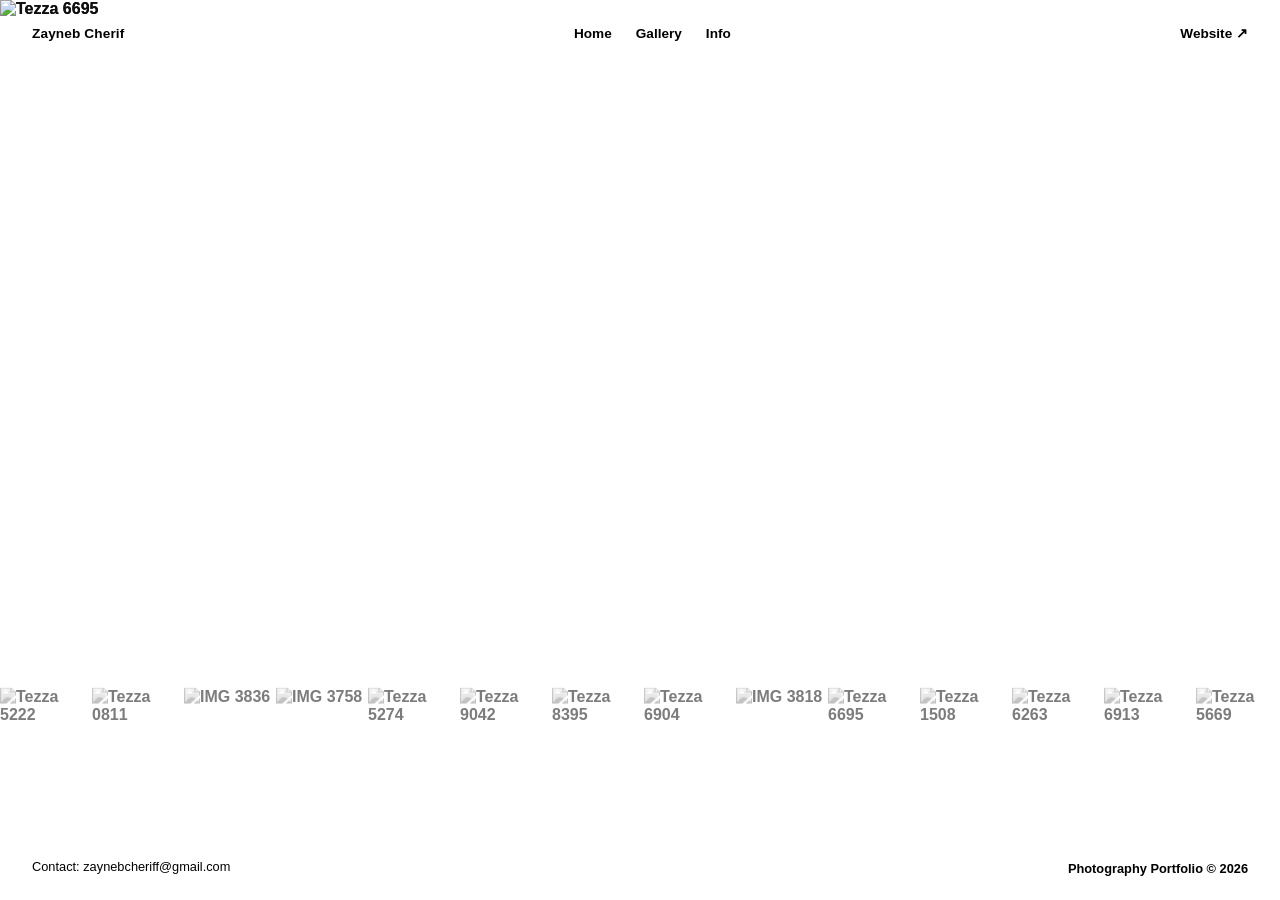
==== index.html @ b6cc8060 "Rebuild as photography portfolio — HTML, CSS, remove old Margiela assets Co-Authored-By: Claude Sonn" ====
<!DOCTYPE html>
<html lang="en">
<head>
  <meta charset="UTF-8">
  <meta name="viewport" content="width=device-width, initial-scale=1.0">
  <title>Photography Portfolio</title>
  <link rel="icon" type="image/png" href="favicon.png">
  <link rel="preload" as="image" href="images/london/Tezza-6695.JPG">
  <link rel="stylesheet" href="style.css">
  <link rel="preconnect" href="https://fonts.googleapis.com">
  <link rel="preconnect" href="https://fonts.gstatic.com" crossorigin>
  <link href="https://fonts.googleapis.com/css2?family=EB+Garamond:ital,wght@0,400;0,500;1,400;1,500&display=swap" rel="stylesheet">
</head>
<body class="loading">
  <style>
    body.loading main,
    body.loading footer { opacity: 0; }
    body:not(.loading) main,
    body:not(.loading) footer { transition: opacity 0.6s ease; }
  </style>
  <header>
    <div class="header-left">
      <h1>Zayneb Cherif</h1>
    </div>
    <nav class="header-center">
      <a href="index.html" class="active">Home</a>
      <a href="gallery.html">Gallery</a>
      <a href="info.html">Info</a>
    </nav>
    <div class="header-right">
      <a href="https://zaynebcherif.vercel.app" target="_blank" class="contact-link">Website &#8599;</a>
    </div>
  </header>

  <main>
    <div class="hero">
      <div class="hero-image">
        <img src="images/london/Tezza-6695.JPG" alt="Tezza 6695" id="hero-img-back" class="hero-back" fetchpriority="high">
        <img src="images/london/Tezza-6695.JPG" alt="Tezza 6695" id="hero-img" class="hero-front">
      </div>
    </div>
  </main>

  <div class="thumbnail-strip">
    <div class="thumbnail" data-src="images/london/Tezza-5222.JPG"><img src="images/london/Tezza-5222.JPG" alt="Tezza 5222" loading="lazy"></div>
    <div class="thumbnail" data-src="images/nyc/Tezza-0811.JPG"><img src="images/nyc/Tezza-0811.JPG" alt="Tezza 0811" loading="lazy"></div>
    <div class="thumbnail" data-src="images/people/IMG_3836.JPG"><img src="images/people/IMG_3836.JPG" alt="IMG 3836" loading="lazy"></div>
    <div class="thumbnail" data-src="images/people/IMG_3758.JPG"><img src="images/people/IMG_3758.JPG" alt="IMG 3758" loading="lazy"></div>
    <div class="thumbnail" data-src="images/london/Tezza-5274.JPG"><img src="images/london/Tezza-5274.JPG" alt="Tezza 5274" loading="lazy"></div>
    <div class="thumbnail" data-src="images/switzerland/Tezza-9042.JPG"><img src="images/switzerland/Tezza-9042.JPG" alt="Tezza 9042" loading="lazy"></div>
    <div class="thumbnail" data-src="images/london/Tezza-8395.JPG"><img src="images/london/Tezza-8395.JPG" alt="Tezza 8395" loading="lazy"></div>
    <div class="thumbnail" data-src="images/nyc/Tezza-6904.jpg"><img src="images/nyc/Tezza-6904.jpg" alt="Tezza 6904" loading="lazy"></div>
    <div class="thumbnail" data-src="images/people/IMG_3818.JPG"><img src="images/people/IMG_3818.JPG" alt="IMG 3818" loading="lazy"></div>
    <div class="thumbnail" data-src="images/london/Tezza-6695.JPG"><img src="images/london/Tezza-6695.JPG" alt="Tezza 6695" loading="lazy"></div>
    <div class="thumbnail" data-src="images/london/Tezza-1508.JPG"><img src="images/london/Tezza-1508.JPG" alt="Tezza 1508" loading="lazy"></div>
    <div class="thumbnail" data-src="images/london/Tezza-6263.JPG"><img src="images/london/Tezza-6263.JPG" alt="Tezza 6263" loading="lazy"></div>
    <div class="thumbnail" data-src="images/london/Tezza-6913.JPG"><img src="images/london/Tezza-6913.JPG" alt="Tezza 6913" loading="lazy"></div>
    <div class="thumbnail" data-src="images/london/Tezza-5669.JPG"><img src="images/london/Tezza-5669.JPG" alt="Tezza 5669" loading="lazy"></div>
    <div class="thumbnail" data-src="images/nyc/Tezza-3698.JPG"><img src="images/nyc/Tezza-3698.JPG" alt="Tezza 3698" loading="lazy"></div>
    <div class="thumbnail" data-src="images/nyc/Tezza-8716.jpg"><img src="images/nyc/Tezza-8716.jpg" alt="Tezza 8716" loading="lazy"></div>
    <div class="thumbnail" data-src="images/switzerland/Tezza-8874.JPG"><img src="images/switzerland/Tezza-8874.JPG" alt="Tezza 8874" loading="lazy"></div>
    <div class="thumbnail" data-src="images/travel/Tezza-6265.JPG"><img src="images/travel/Tezza-6265.JPG" alt="Tezza 6265" loading="lazy"></div>
    <div class="thumbnail" data-src="images/nyc/Tezza-7375.JPG"><img src="images/nyc/Tezza-7375.JPG" alt="Tezza 7375" loading="lazy"></div>
    <div class="thumbnail" data-src="images/people/IMG_3763.JPG"><img src="images/people/IMG_3763.JPG" alt="IMG 3763" loading="lazy"></div>
  </div>

  <footer>
    <div class="footer-left">
      <p>Contact: zaynebcheriff@gmail.com</p>
    </div>
    <div class="footer-right">
      <p>Photography Portfolio &copy; 2026</p>
    </div>
  </footer>

  <div class="lightbox" id="lightbox">
    <img class="lightbox-img" id="lightbox-img" src="" alt="">
  </div>
  <div class="lightbox-cursor" id="lightbox-cursor"></div>

  <script src="https://cdnjs.cloudflare.com/ajax/libs/gsap/3.12.5/gsap.min.js"></script>
  <script>
    const heroFront = document.getElementById('hero-img');
    const heroBack = document.getElementById('hero-img-back');
    const hero = heroFront;
    const strip = document.querySelector('.thumbnail-strip');
const thumbs = document.querySelectorAll('.thumbnail');
    const defaultSrc = heroFront.src;
    const defaultAlt = heroFront.alt;
    const canvas = document.createElement('canvas');
    const ctx = canvas.getContext('2d');

    function sampleBrightness(img) {
      try {
        canvas.width = 64;
        canvas.height = 64;
        ctx.drawImage(img, 0, 0, 64, 64);
        const data = ctx.getImageData(0, 0, 64, 16).data;
        let total = 0;
        for (let i = 0; i < data.length; i += 4) {
          total += data[i] * 0.299 + data[i+1] * 0.587 + data[i+2] * 0.114;
        }
        return total / (data.length / 4);
      } catch (e) {
        return 180;
      }
    }

    function updateUI() {
      const brightness = sampleBrightness(hero);
      document.body.classList.toggle('light-ui', brightness < 140);
    }

    function reveal() {
      document.body.classList.remove('loading');
    }

    hero.addEventListener('load', () => { updateUI(); reveal(); });
    if (hero.complete) { updateUI(); reveal(); }

    let swapTimeout = null;
    function swapHero(src, alt) {
      clearTimeout(swapTimeout);
      swapTimeout = setTimeout(() => {
        const img = new Image();
        img.src = src;
        img.onload = () => {
          heroBack.src = src;
          gsap.killTweensOf(heroFront);
          gsap.to(heroFront, { opacity: 0, duration: 0.25, ease: 'power2.inOut', onComplete: () => {
            heroFront.src = src;
            heroFront.alt = alt;
            gsap.to(heroFront, { opacity: 1, duration: 0.25, ease: 'power2.inOut' });
            updateUI();
          }});
        };
      }, 20);
    }

    strip.addEventListener('mouseleave', () => {});

    thumbs.forEach(thumb => {
      thumb.addEventListener('mouseenter', () => {
        swapHero(thumb.dataset.src, thumb.querySelector('img').alt);
      });
    });

    // Lightbox
    const lightbox = document.getElementById('lightbox');
    const lightboxImg = document.getElementById('lightbox-img');
    const cursorLabel = document.getElementById('lightbox-cursor');
    const sources = Array.from(thumbs).map(t => t.dataset.src);
    let lightboxIndex = 0;
    let onImage = false;

    thumbs.forEach((thumb, i) => {
      thumb.addEventListener('click', () => {
        lightboxIndex = i;
        openLightbox(sources[lightboxIndex]);
      });
    });

    function openLightbox(src) {
      lightboxImg.style.opacity = 1;
      lightboxImg.src = src;
      lightbox.classList.add('open');
    }

    function closeLightbox() {
      lightbox.classList.remove('open');
      cursorLabel.style.opacity = '0';
    }

    function nextImage() {
      lightboxIndex = (lightboxIndex + 1) % sources.length;
      gsap.to(lightboxImg, { opacity: 0, duration: 0.2, ease: 'power2.inOut', onComplete: () => {
        const next = new Image();
        next.src = sources[lightboxIndex];
        next.onload = () => {
          lightboxImg.src = next.src;
          gsap.to(lightboxImg, { opacity: 1, duration: 0.2, ease: 'power2.inOut' });
        };
      }});
    }

    lightboxImg.addEventListener('mouseenter', () => { onImage = true; });
    lightboxImg.addEventListener('mouseleave', () => { onImage = false; });

    lightboxImg.addEventListener('click', (e) => {
      e.stopPropagation();
      nextImage();
    });

    lightbox.addEventListener('click', () => {
      closeLightbox();
    });

    document.addEventListener('keydown', (e) => {
      if (e.key === 'Escape' && lightbox.classList.contains('open')) {
        closeLightbox();
      }
    });

    document.addEventListener('mousemove', (e) => {
      if (!lightbox.classList.contains('open')) return;
      cursorLabel.style.left = e.clientX + 12 + 'px';
      cursorLabel.style.top = e.clientY + 12 + 'px';
      const isNext = onImage;
      cursorLabel.textContent = isNext ? '[NEXT]' : '[ESC]';
      cursorLabel.style.background = isNext ? '#111' : '#fff';
      cursorLabel.style.color = isNext ? '#f0f0f0' : '#111';
      cursorLabel.style.opacity = '1';
    });
  </script>
</body>
</html>
---- style.css ----
*,
*::before,
*::after {
  margin: 0;
  padding: 0;
  box-sizing: border-box;
}

:root {
  --bg: #ffffff;
  --text: #111;
  --font: 'Helvetica Neue', Helvetica, Arial, sans-serif;
}

html {
  font-size: 16px;
}

body {
  font-family: var(--font);
  font-weight: bold;
  background-color: var(--bg);
  color: var(--text);
  min-height: 100vh;
  display: flex;
  flex-direction: column;
  overflow-x: hidden;
}

a {
  color: var(--text);
  text-decoration: none;
}

/* ── Header ── */

header {
  display: flex;
  align-items: baseline;
  justify-content: space-between;
  padding: 1.5rem 2rem 1rem;
  position: fixed;
  top: 0;
  left: 0;
  right: 0;
  z-index: 100;
  background: transparent;
  transition: color 0.4s ease;
}

.header-left h1 {
  font-size: 0.85rem;
  font-weight: bold;
  letter-spacing: 0.01em;
  transition: color 0.6s ease;
}

.header-left h1 em {
  font-style: italic;
}

.header-center {
  display: flex;
  gap: 1.5rem;
}

.header-center a {
  font-size: 0.85rem;
  font-weight: bold;
  transition: opacity 0.2s, color 0.6s ease;
}

.header-center a:hover {
  opacity: 0.5;
}

.header-right .contact-link {
  font-size: 0.85rem;
  font-weight: bold;
  transition: opacity 0.2s, color 0.6s ease;
}

.header-right .contact-link:hover {
  opacity: 0.5;
}

/* ── Main ── */

main {
  flex: 1;
  display: flex;
  align-items: center;
  justify-content: center;
  position: relative;
}

.hero {
  position: fixed;
  inset: 0;
  z-index: 0;
}

.hero-image {
  width: 100%;
  height: 100%;
}

.hero-image img {
  width: 100%;
  height: 100%;
  display: block;
  object-fit: cover;
}

.hero-front,
.hero-back {
  position: absolute;
  inset: 0;
  width: 100%;
  height: 100%;
  object-fit: cover;
}

.hero-front {
  z-index: 2;
}

.hero-back {
  z-index: 1;
}

/* ── Thumbnail strip ── */

.thumbnail-strip {
  position: fixed;
  left: 0;
  right: 0;
  top: 80%;
  transform: translateY(-50%);
  display: flex;
  gap: 2px;
  padding: 0;
  overflow-x: auto;
  scrollbar-width: none;
  z-index: 10;
}

.thumbnail-strip::-webkit-scrollbar {
  display: none;
}

.thumbnail {
  flex-shrink: 0;
  width: 90px;
  height: 65px;
  overflow: hidden;
  cursor: pointer;
  opacity: 0.55;
  filter: grayscale(1);
  transition: opacity 0.3s, filter 0.3s;
}

.thumbnail:hover {
  opacity: 1;
  filter: grayscale(0);
}

.thumbnail img {
  width: 100%;
  height: 100%;
  object-fit: cover;
  display: block;
}

/* ── Footer ── */

footer {
  display: flex;
  justify-content: space-between;
  align-items: flex-end;
  padding: 1rem 2rem 1.5rem;
  position: fixed;
  bottom: 0;
  left: 0;
  right: 0;
  z-index: 100;
}

.footer-left p {
  font-size: 0.8rem;
  font-weight: 500;
  line-height: 1.4;
}

.footer-left p em {
  font-style: italic;
}

.footer-left p,
.footer-right p {
  transition: color 0.6s ease;
}

.footer-right p {
  font-size: 0.8rem;
}

header, footer {
  mix-blend-mode: difference;
  color: #ffffff;
}

header a, footer p,
.header-left h1,
.header-center a,
.header-right .contact-link {
  color: #ffffff;
}

/* ── Lightbox ── */

.lightbox {
  position: fixed;
  inset: 0;
  z-index: 200;
  background: #ffffff;
  display: flex;
  align-items: center;
  justify-content: center;
  opacity: 0;
  pointer-events: none;
  transition: opacity 0.4s ease;
  cursor: none;
}

.lightbox.open {
  opacity: 1;
  pointer-events: auto;
}

.lightbox-img {
  max-width: 90vw;
  max-height: 90vh;
  object-fit: contain;
}

.lightbox-cursor {
  position: fixed;
  pointer-events: none;
  z-index: 300;
  font-family: var(--font);
  font-size: 0.65rem;
  letter-spacing: 0.03em;
  background: #111;
  color: #f0f0f0;
  padding: 0.15rem 0.35rem;
  opacity: 0;
  transition: opacity 0.2s ease;
}

.lightbox.open ~ .lightbox-cursor {
  opacity: 1;
}

/* ── Responsive ── */

@media (max-width: 768px) {
  header {
    padding: 1rem 1.25rem 0.75rem;
  }

  .header-left h1 {
    font-size: 0.9rem;
  }

  .header-center {
    gap: 1rem;
  }

  .header-center a,
  .header-right .contact-link {
    font-size: 0.9rem;
  }

  .hero {
    padding: 1rem 1.25rem;
  }

  .hero-image {
    max-width: 100%;
  }

  .thumbnail-strip {
    padding: 0 1.25rem;
  }

  .thumbnail {
    width: 70px;
    height: 70px;
  }

  footer {
    padding: 0.75rem 1.25rem 1.25rem;
  }
}

@media (max-width: 480px) {
  .header-center {
    display: none;
  }

  .thumbnail {
    width: 60px;
    height: 60px;
  }
}
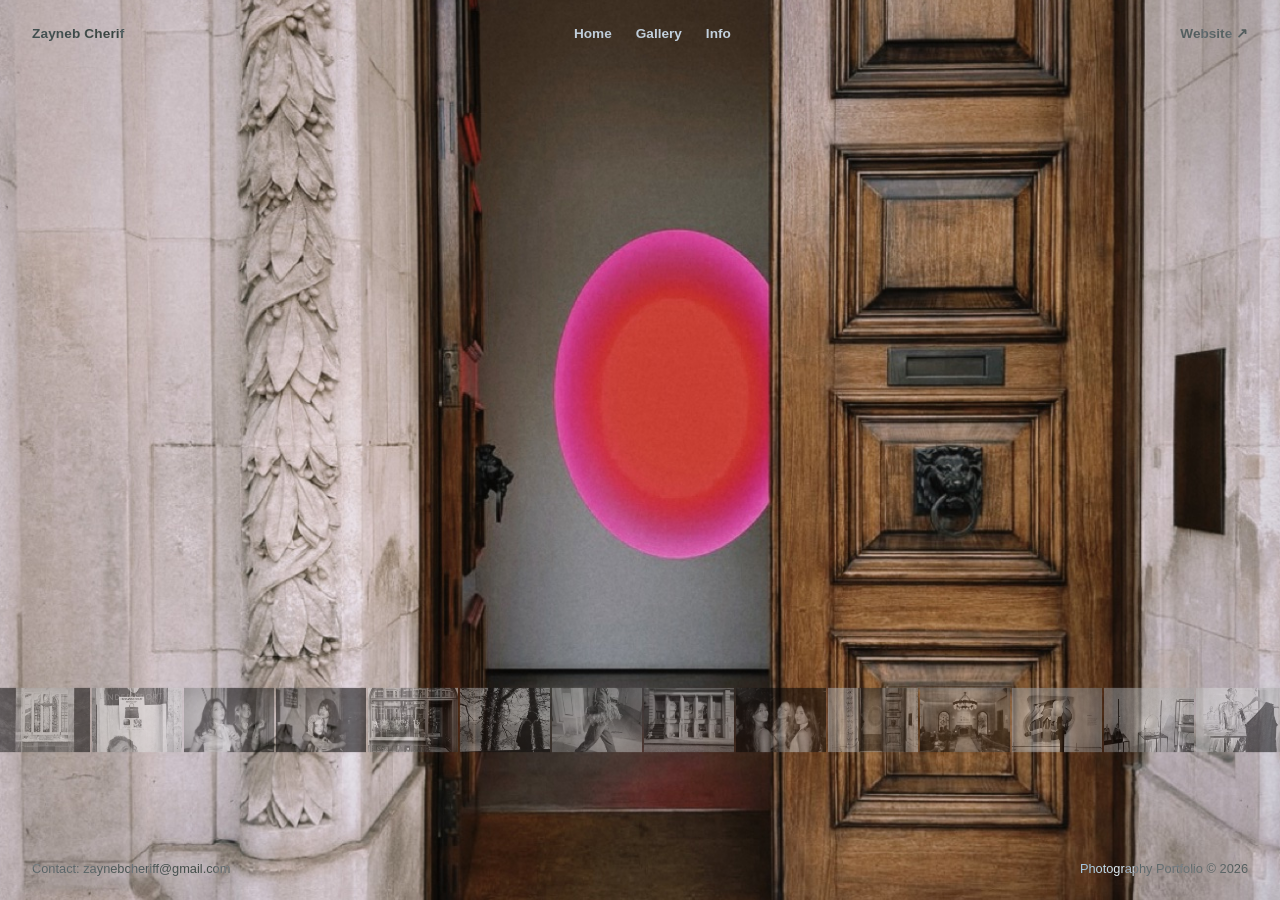
==== commit 577554ad: "Separate series into individual pages, optimize images for web - Split each series out of gallery.ht" ====
--- a/index.html
+++ b/index.html
@@ -5,13 +5,13 @@
   <meta name="viewport" content="width=device-width, initial-scale=1.0">
   <title>Photography Portfolio</title>
   <link rel="icon" type="image/png" href="favicon.png">
-  <link rel="preload" as="image" href="images/london/Tezza-6695.JPG">
+  <link rel="preload" as="image" href="images-web/london/Tezza-6695.JPG">
   <link rel="stylesheet" href="style.css">
   <link rel="preconnect" href="https://fonts.googleapis.com">
   <link rel="preconnect" href="https://fonts.gstatic.com" crossorigin>
   <link href="https://fonts.googleapis.com/css2?family=EB+Garamond:ital,wght@0,400;0,500;1,400;1,500&display=swap" rel="stylesheet">
 </head>
-<body class="loading">
+<body class="loading page-home">
   <style>
     body.loading main,
     body.loading footer { opacity: 0; }
@@ -35,33 +35,33 @@
   <main>
     <div class="hero">
       <div class="hero-image">
-        <img src="images/london/Tezza-6695.JPG" alt="Tezza 6695" id="hero-img-back" class="hero-back" fetchpriority="high">
-        <img src="images/london/Tezza-6695.JPG" alt="Tezza 6695" id="hero-img" class="hero-front">
+        <img src="images-web/london/Tezza-6695.JPG" alt="Tezza 6695" id="hero-img-back" class="hero-back" fetchpriority="high">
+        <img src="images-web/london/Tezza-6695.JPG" alt="Tezza 6695" id="hero-img" class="hero-front">
       </div>
     </div>
   </main>
 
   <div class="thumbnail-strip">
-    <div class="thumbnail" data-src="images/london/Tezza-5222.JPG"><img src="images/london/Tezza-5222.JPG" alt="Tezza 5222" loading="lazy"></div>
-    <div class="thumbnail" data-src="images/nyc/Tezza-0811.JPG"><img src="images/nyc/Tezza-0811.JPG" alt="Tezza 0811" loading="lazy"></div>
-    <div class="thumbnail" data-src="images/people/IMG_3836.JPG"><img src="images/people/IMG_3836.JPG" alt="IMG 3836" loading="lazy"></div>
-    <div class="thumbnail" data-src="images/people/IMG_3758.JPG"><img src="images/people/IMG_3758.JPG" alt="IMG 3758" loading="lazy"></div>
-    <div class="thumbnail" data-src="images/london/Tezza-5274.JPG"><img src="images/london/Tezza-5274.JPG" alt="Tezza 5274" loading="lazy"></div>
-    <div class="thumbnail" data-src="images/switzerland/Tezza-9042.JPG"><img src="images/switzerland/Tezza-9042.JPG" alt="Tezza 9042" loading="lazy"></div>
-    <div class="thumbnail" data-src="images/london/Tezza-8395.JPG"><img src="images/london/Tezza-8395.JPG" alt="Tezza 8395" loading="lazy"></div>
-    <div class="thumbnail" data-src="images/nyc/Tezza-6904.jpg"><img src="images/nyc/Tezza-6904.jpg" alt="Tezza 6904" loading="lazy"></div>
-    <div class="thumbnail" data-src="images/people/IMG_3818.JPG"><img src="images/people/IMG_3818.JPG" alt="IMG 3818" loading="lazy"></div>
-    <div class="thumbnail" data-src="images/london/Tezza-6695.JPG"><img src="images/london/Tezza-6695.JPG" alt="Tezza 6695" loading="lazy"></div>
-    <div class="thumbnail" data-src="images/london/Tezza-1508.JPG"><img src="images/london/Tezza-1508.JPG" alt="Tezza 1508" loading="lazy"></div>
-    <div class="thumbnail" data-src="images/london/Tezza-6263.JPG"><img src="images/london/Tezza-6263.JPG" alt="Tezza 6263" loading="lazy"></div>
-    <div class="thumbnail" data-src="images/london/Tezza-6913.JPG"><img src="images/london/Tezza-6913.JPG" alt="Tezza 6913" loading="lazy"></div>
-    <div class="thumbnail" data-src="images/london/Tezza-5669.JPG"><img src="images/london/Tezza-5669.JPG" alt="Tezza 5669" loading="lazy"></div>
-    <div class="thumbnail" data-src="images/nyc/Tezza-3698.JPG"><img src="images/nyc/Tezza-3698.JPG" alt="Tezza 3698" loading="lazy"></div>
-    <div class="thumbnail" data-src="images/nyc/Tezza-8716.jpg"><img src="images/nyc/Tezza-8716.jpg" alt="Tezza 8716" loading="lazy"></div>
-    <div class="thumbnail" data-src="images/switzerland/Tezza-8874.JPG"><img src="images/switzerland/Tezza-8874.JPG" alt="Tezza 8874" loading="lazy"></div>
-    <div class="thumbnail" data-src="images/travel/Tezza-6265.JPG"><img src="images/travel/Tezza-6265.JPG" alt="Tezza 6265" loading="lazy"></div>
-    <div class="thumbnail" data-src="images/nyc/Tezza-7375.JPG"><img src="images/nyc/Tezza-7375.JPG" alt="Tezza 7375" loading="lazy"></div>
-    <div class="thumbnail" data-src="images/people/IMG_3763.JPG"><img src="images/people/IMG_3763.JPG" alt="IMG 3763" loading="lazy"></div>
+    <div class="thumbnail" data-src="images-web/london/Tezza-5222.JPG"><img src="images-web/london/Tezza-5222.JPG" alt="Tezza 5222" loading="lazy"></div>
+    <div class="thumbnail" data-src="images-web/nyc/Tezza-0811.JPG"><img src="images-web/nyc/Tezza-0811.JPG" alt="Tezza 0811" loading="lazy"></div>
+    <div class="thumbnail" data-src="images-web/people/IMG_3836.JPG"><img src="images-web/people/IMG_3836.JPG" alt="IMG 3836" loading="lazy"></div>
+    <div class="thumbnail" data-src="images-web/people/IMG_3758.JPG"><img src="images-web/people/IMG_3758.JPG" alt="IMG 3758" loading="lazy"></div>
+    <div class="thumbnail" data-src="images-web/london/Tezza-5274.JPG"><img src="images-web/london/Tezza-5274.JPG" alt="Tezza 5274" loading="lazy"></div>
+    <div class="thumbnail" data-src="images-web/switzerland/Tezza-9042.JPG"><img src="images-web/switzerland/Tezza-9042.JPG" alt="Tezza 9042" loading="lazy"></div>
+    <div class="thumbnail" data-src="images-web/london/Tezza-8395.JPG"><img src="images-web/london/Tezza-8395.JPG" alt="Tezza 8395" loading="lazy"></div>
+    <div class="thumbnail" data-src="images-web/nyc/Tezza-6904.jpg"><img src="images-web/nyc/Tezza-6904.jpg" alt="Tezza 6904" loading="lazy"></div>
+    <div class="thumbnail" data-src="images-web/people/IMG_3818.JPG"><img src="images-web/people/IMG_3818.JPG" alt="IMG 3818" loading="lazy"></div>
+    <div class="thumbnail" data-src="images-web/london/Tezza-6695.JPG"><img src="images-web/london/Tezza-6695.JPG" alt="Tezza 6695" loading="lazy"></div>
+    <div class="thumbnail" data-src="images-web/london/Tezza-1508.JPG"><img src="images-web/london/Tezza-1508.JPG" alt="Tezza 1508" loading="lazy"></div>
+    <div class="thumbnail" data-src="images-web/london/Tezza-6263.JPG"><img src="images-web/london/Tezza-6263.JPG" alt="Tezza 6263" loading="lazy"></div>
+    <div class="thumbnail" data-src="images-web/london/Tezza-6913.JPG"><img src="images-web/london/Tezza-6913.JPG" alt="Tezza 6913" loading="lazy"></div>
+    <div class="thumbnail" data-src="images-web/london/Tezza-5669.JPG"><img src="images-web/london/Tezza-5669.JPG" alt="Tezza 5669" loading="lazy"></div>
+    <div class="thumbnail" data-src="images-web/nyc/Tezza-3698.JPG"><img src="images-web/nyc/Tezza-3698.JPG" alt="Tezza 3698" loading="lazy"></div>
+    <div class="thumbnail" data-src="images-web/nyc/Tezza-8716.jpg"><img src="images-web/nyc/Tezza-8716.jpg" alt="Tezza 8716" loading="lazy"></div>
+    <div class="thumbnail" data-src="images-web/switzerland/Tezza-8874.JPG"><img src="images-web/switzerland/Tezza-8874.JPG" alt="Tezza 8874" loading="lazy"></div>
+    <div class="thumbnail" data-src="images-web/travel/Tezza-6265.JPG"><img src="images-web/travel/Tezza-6265.JPG" alt="Tezza 6265" loading="lazy"></div>
+    <div class="thumbnail" data-src="images-web/nyc/Tezza-7375.JPG"><img src="images-web/nyc/Tezza-7375.JPG" alt="Tezza 7375" loading="lazy"></div>
+    <div class="thumbnail" data-src="images-web/people/IMG_3763.JPG"><img src="images-web/people/IMG_3763.JPG" alt="IMG 3763" loading="lazy"></div>
   </div>
 
   <footer>
@@ -117,6 +117,14 @@
 
     hero.addEventListener('load', () => { updateUI(); reveal(); });
     if (hero.complete) { updateUI(); reveal(); }
+
+    // Parallax — scale slightly to avoid edge gaps
+    gsap.set([heroFront, heroBack], { scale: 1.06 });
+    document.addEventListener('mousemove', (e) => {
+      const x = (e.clientX / window.innerWidth  - 0.5) * 10;
+      const y = (e.clientY / window.innerHeight - 0.5) * 10;
+      gsap.to([heroFront, heroBack], { x, y, duration: 1.6, ease: 'power1.out', overwrite: 'auto' });
+    });
 
     let swapTimeout = null;
     function swapHero(src, alt) {
--- a/style.css
+++ b/style.css
@@ -175,42 +175,70 @@
 /* ── Footer ── */
 
 footer {
-  display: flex;
-  justify-content: space-between;
+  background: #fff;
+  color: #111;
+  display: grid;
+  grid-template-columns: 1fr 1fr;
+  align-items: end;
+  padding: 2rem 2rem 2rem;
+  min-height: unset;
+}
+
+.footer-left {
+  display: flex;
+  flex-direction: column;
+  gap: 0.4rem;
+}
+
+.footer-name {
+  font-size: 1.1rem;
+  font-weight: bold;
+  color: #111;
+  letter-spacing: 0.01em;
+}
+
+.footer-location {
+  font-size: 0.95rem;
+  font-weight: 400;
+  color: rgba(0,0,0,0.5);
+}
+
+.footer-right {
+  display: flex;
+  flex-direction: column;
   align-items: flex-end;
-  padding: 1rem 2rem 1.5rem;
-  position: fixed;
-  bottom: 0;
-  left: 0;
-  right: 0;
-  z-index: 100;
-}
-
-.footer-left p {
-  font-size: 0.8rem;
-  font-weight: 500;
-  line-height: 1.4;
-}
-
-.footer-left p em {
-  font-style: italic;
-}
-
-.footer-left p,
-.footer-right p {
-  transition: color 0.6s ease;
-}
-
-.footer-right p {
-  font-size: 0.8rem;
-}
-
-header, footer {
+  gap: 0.75rem;
+}
+
+.footer-email {
+  font-size: 1rem;
+  font-weight: bold;
+  color: #111;
+  text-decoration: none;
+  transition: opacity 0.2s;
+}
+
+.footer-email:hover { opacity: 0.5; }
+
+.footer-ig {
+  color: #111;
+  display: flex;
+  align-items: center;
+  gap: 0.5rem;
+  font-size: 0.9rem;
+  font-weight: bold;
+  text-decoration: none;
+  transition: opacity 0.2s;
+}
+
+.footer-ig:hover { opacity: 0.5; }
+
+header {
   mix-blend-mode: difference;
   color: #ffffff;
 }
 
-header a, footer p,
+header a,
 .header-left h1,
 .header-center a,
 .header-right .contact-link {
@@ -262,6 +290,30 @@
   opacity: 1;
 }
 
+/* ── Home page: footer fixed over hero ── */
+
+.page-home footer {
+  position: fixed;
+  bottom: 0;
+  left: 0;
+  right: 0;
+  z-index: 100;
+  background: transparent;
+  min-height: unset;
+  padding: 1rem 2rem 1.5rem;
+  display: flex;
+  justify-content: space-between;
+  align-items: flex-end;
+  mix-blend-mode: difference;
+  color: #fff;
+}
+
+.page-home footer p {
+  font-size: 0.8rem;
+  font-weight: 500;
+  color: #fff;
+}
+
 /* ── Responsive ── */
 
 @media (max-width: 768px) {
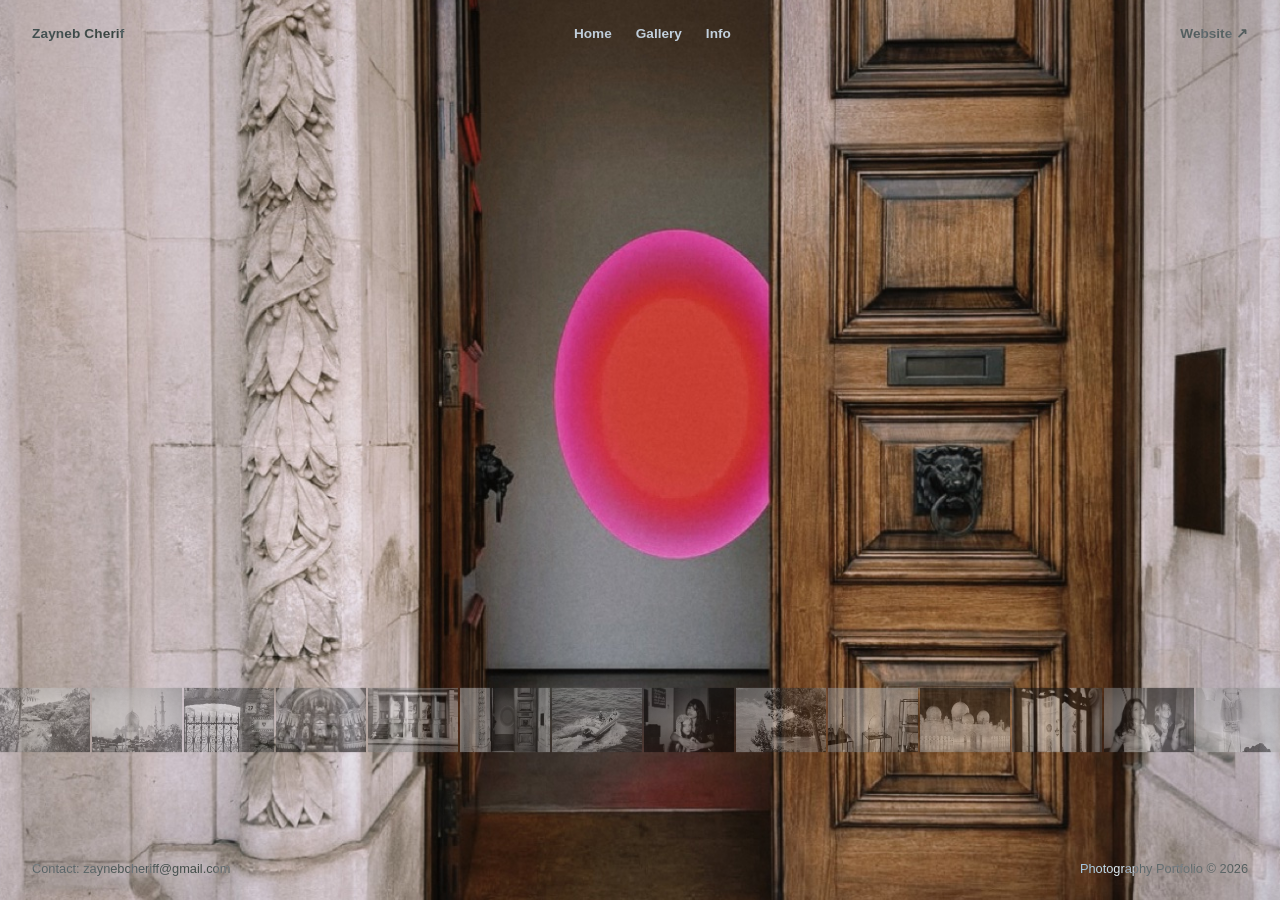
==== commit 37b379f3: "Filmstrip lightbox, GSAP page load, home page lightbox blur bg, image edits Co-Authored-By: Claude S" ====
--- a/index.html
+++ b/index.html
@@ -42,26 +42,36 @@
   </main>
 
   <div class="thumbnail-strip">
-    <div class="thumbnail" data-src="images-web/london/Tezza-5222.JPG"><img src="images-web/london/Tezza-5222.JPG" alt="Tezza 5222" loading="lazy"></div>
-    <div class="thumbnail" data-src="images-web/nyc/Tezza-0811.JPG"><img src="images-web/nyc/Tezza-0811.JPG" alt="Tezza 0811" loading="lazy"></div>
+    <div class="thumbnail" data-src="images-web/travel/Tezza-3634.jpg"><img src="images-web/travel/Tezza-3634.jpg" alt="Tezza 3634" loading="lazy"></div>
+    <div class="thumbnail" data-src="images-web/dubai/Tezza-4735.jpg"><img src="images-web/dubai/Tezza-4735.jpg" alt="Tezza 4735" loading="lazy"></div>
+    <div class="thumbnail" data-src="images-web/italy/Tezza-3291.jpg"><img src="images-web/italy/Tezza-3291.jpg" alt="Tezza 3291" loading="lazy"></div>
+    <div class="thumbnail" data-src="images-web/travel/Tezza-4645.jpg"><img src="images-web/travel/Tezza-4645.jpg" alt="Tezza 4645" loading="lazy"></div>
+    <div class="thumbnail" data-src="images-web/nyc/Tezza-6904.jpg"><img src="images-web/nyc/Tezza-6904.jpg" alt="Tezza 6904" loading="lazy"></div>
+    <div class="thumbnail" data-src="images-web/london/Tezza-6695.JPG"><img src="images-web/london/Tezza-6695.JPG" alt="Tezza 6695" loading="lazy"></div>
+    <div class="thumbnail" data-src="images-web/dubai/Tezza-5704.jpg"><img src="images-web/dubai/Tezza-5704.jpg" alt="Tezza 5704" loading="lazy"></div>
+    <div class="thumbnail" data-src="images-web/people/IMG_3758.JPG"><img src="images-web/people/IMG_3758.JPG" alt="IMG 3758" loading="lazy"></div>
+    <div class="thumbnail" data-src="images-web/italy/Tezza-7552.jpg"><img src="images-web/italy/Tezza-7552.jpg" alt="Tezza 7552" loading="lazy"></div>
+    <div class="thumbnail" data-src="images-web/london/Tezza-6913.JPG"><img src="images-web/london/Tezza-6913.JPG" alt="Tezza 6913" loading="lazy"></div>
+    <div class="thumbnail" data-src="images-web/dubai/Tezza-6533.JPG"><img src="images-web/dubai/Tezza-6533.JPG" alt="Tezza 6533" loading="lazy"></div>
+    <div class="thumbnail" data-src="images-web/switzerland/Tezza-8874.JPG"><img src="images-web/switzerland/Tezza-8874.JPG" alt="Tezza 8874" loading="lazy"></div>
     <div class="thumbnail" data-src="images-web/people/IMG_3836.JPG"><img src="images-web/people/IMG_3836.JPG" alt="IMG 3836" loading="lazy"></div>
-    <div class="thumbnail" data-src="images-web/people/IMG_3758.JPG"><img src="images-web/people/IMG_3758.JPG" alt="IMG 3758" loading="lazy"></div>
+    <div class="thumbnail" data-src="images-web/nyc/Tezza-3698.JPG"><img src="images-web/nyc/Tezza-3698.JPG" alt="Tezza 3698" loading="lazy"></div>
+    <div class="thumbnail" data-src="images-web/dubai/Tezza-7048.jpg"><img src="images-web/dubai/Tezza-7048.jpg" alt="Tezza 7048" loading="lazy"></div>
+    <div class="thumbnail" data-src="images-web/italy/Tezza-7385.jpg"><img src="images-web/italy/Tezza-7385.jpg" alt="Tezza 7385" loading="lazy"></div>
     <div class="thumbnail" data-src="images-web/london/Tezza-5274.JPG"><img src="images-web/london/Tezza-5274.JPG" alt="Tezza 5274" loading="lazy"></div>
     <div class="thumbnail" data-src="images-web/switzerland/Tezza-9042.JPG"><img src="images-web/switzerland/Tezza-9042.JPG" alt="Tezza 9042" loading="lazy"></div>
-    <div class="thumbnail" data-src="images-web/london/Tezza-8395.JPG"><img src="images-web/london/Tezza-8395.JPG" alt="Tezza 8395" loading="lazy"></div>
-    <div class="thumbnail" data-src="images-web/nyc/Tezza-6904.jpg"><img src="images-web/nyc/Tezza-6904.jpg" alt="Tezza 6904" loading="lazy"></div>
+    <div class="thumbnail" data-src="images-web/nyc/Tezza-7375.JPG"><img src="images-web/nyc/Tezza-7375.JPG" alt="Tezza 7375" loading="lazy"></div>
+    <div class="thumbnail" data-src="images-web/london/Tezza-1508.JPG"><img src="images-web/london/Tezza-1508.JPG" alt="Tezza 1508" loading="lazy"></div>
+    <div class="thumbnail" data-src="images-web/travel/Tezza-6265.JPG"><img src="images-web/travel/Tezza-6265.JPG" alt="Tezza 6265" loading="lazy"></div>
+    <div class="thumbnail" data-src="images-web/dubai/Tezza-8856.jpg"><img src="images-web/dubai/Tezza-8856.jpg" alt="Tezza 8856" loading="lazy"></div>
+    <div class="thumbnail" data-src="images-web/italy/Tezza-6664.jpg"><img src="images-web/italy/Tezza-6664.jpg" alt="Tezza 6664" loading="lazy"></div>
     <div class="thumbnail" data-src="images-web/people/IMG_3818.JPG"><img src="images-web/people/IMG_3818.JPG" alt="IMG 3818" loading="lazy"></div>
-    <div class="thumbnail" data-src="images-web/london/Tezza-6695.JPG"><img src="images-web/london/Tezza-6695.JPG" alt="Tezza 6695" loading="lazy"></div>
-    <div class="thumbnail" data-src="images-web/london/Tezza-1508.JPG"><img src="images-web/london/Tezza-1508.JPG" alt="Tezza 1508" loading="lazy"></div>
+    <div class="thumbnail" data-src="images-web/london/Tezza-5222.JPG"><img src="images-web/london/Tezza-5222.JPG" alt="Tezza 5222" loading="lazy"></div>
+    <div class="thumbnail" data-src="images-web/nyc/Tezza-8716.jpg"><img src="images-web/nyc/Tezza-8716.jpg" alt="Tezza 8716" loading="lazy"></div>
+    <div class="thumbnail" data-src="images-web/people/IMG_3763.JPG"><img src="images-web/people/IMG_3763.JPG" alt="IMG 3763" loading="lazy"></div>
+    <div class="thumbnail" data-src="images-web/switzerland/Tezza-7526.JPG"><img src="images-web/switzerland/Tezza-7526.JPG" alt="Tezza 7526" loading="lazy"></div>
+    <div class="thumbnail" data-src="images-web/travel/Tezza-9874.JPG"><img src="images-web/travel/Tezza-9874.JPG" alt="Tezza 9874" loading="lazy"></div>
     <div class="thumbnail" data-src="images-web/london/Tezza-6263.JPG"><img src="images-web/london/Tezza-6263.JPG" alt="Tezza 6263" loading="lazy"></div>
-    <div class="thumbnail" data-src="images-web/london/Tezza-6913.JPG"><img src="images-web/london/Tezza-6913.JPG" alt="Tezza 6913" loading="lazy"></div>
-    <div class="thumbnail" data-src="images-web/london/Tezza-5669.JPG"><img src="images-web/london/Tezza-5669.JPG" alt="Tezza 5669" loading="lazy"></div>
-    <div class="thumbnail" data-src="images-web/nyc/Tezza-3698.JPG"><img src="images-web/nyc/Tezza-3698.JPG" alt="Tezza 3698" loading="lazy"></div>
-    <div class="thumbnail" data-src="images-web/nyc/Tezza-8716.jpg"><img src="images-web/nyc/Tezza-8716.jpg" alt="Tezza 8716" loading="lazy"></div>
-    <div class="thumbnail" data-src="images-web/switzerland/Tezza-8874.JPG"><img src="images-web/switzerland/Tezza-8874.JPG" alt="Tezza 8874" loading="lazy"></div>
-    <div class="thumbnail" data-src="images-web/travel/Tezza-6265.JPG"><img src="images-web/travel/Tezza-6265.JPG" alt="Tezza 6265" loading="lazy"></div>
-    <div class="thumbnail" data-src="images-web/nyc/Tezza-7375.JPG"><img src="images-web/nyc/Tezza-7375.JPG" alt="Tezza 7375" loading="lazy"></div>
-    <div class="thumbnail" data-src="images-web/people/IMG_3763.JPG"><img src="images-web/people/IMG_3763.JPG" alt="IMG 3763" loading="lazy"></div>
   </div>
 
   <footer>
@@ -74,6 +84,7 @@
   </footer>
 
   <div class="lightbox" id="lightbox">
+    <div class="lightbox-bg" id="lightbox-bg"></div>
     <img class="lightbox-img" id="lightbox-img" src="" alt="">
   </div>
   <div class="lightbox-cursor" id="lightbox-cursor"></div>
@@ -156,6 +167,7 @@
     // Lightbox
     const lightbox = document.getElementById('lightbox');
     const lightboxImg = document.getElementById('lightbox-img');
+    const lightboxBg = document.getElementById('lightbox-bg');
     const cursorLabel = document.getElementById('lightbox-cursor');
     const sources = Array.from(thumbs).map(t => t.dataset.src);
     let lightboxIndex = 0;
@@ -171,6 +183,7 @@
     function openLightbox(src) {
       lightboxImg.style.opacity = 1;
       lightboxImg.src = src;
+      lightboxBg.style.backgroundImage = `url('${src}')`;
       lightbox.classList.add('open');
     }
 
@@ -186,6 +199,7 @@
         next.src = sources[lightboxIndex];
         next.onload = () => {
           lightboxImg.src = next.src;
+          lightboxBg.style.backgroundImage = `url('${next.src}')`;
           gsap.to(lightboxImg, { opacity: 1, duration: 0.2, ease: 'power2.inOut' });
         };
       }});
@@ -204,8 +218,20 @@
     });
 
     document.addEventListener('keydown', (e) => {
-      if (e.key === 'Escape' && lightbox.classList.contains('open')) {
-        closeLightbox();
+      if (!lightbox.classList.contains('open')) return;
+      if (e.key === 'Escape')     closeLightbox();
+      if (e.key === 'ArrowRight') nextImage();
+      if (e.key === 'ArrowLeft') {
+        lightboxIndex = (lightboxIndex - 1 + sources.length) % sources.length;
+        gsap.to(lightboxImg, { opacity: 0, duration: 0.2, ease: 'power2.inOut', onComplete: () => {
+          const prev = new Image();
+          prev.src = sources[lightboxIndex];
+          prev.onload = () => {
+            lightboxImg.src = prev.src;
+            lightboxBg.style.backgroundImage = `url('${prev.src}')`;
+            gsap.to(lightboxImg, { opacity: 1, duration: 0.2, ease: 'power2.inOut' });
+          };
+        }});
       }
     });
 
--- a/style.css
+++ b/style.css
@@ -251,7 +251,7 @@
   position: fixed;
   inset: 0;
   z-index: 200;
-  background: #ffffff;
+  background: transparent;
   display: flex;
   align-items: center;
   justify-content: center;
@@ -261,6 +261,22 @@
   cursor: none;
 }
 
+.lightbox-bg {
+  position: absolute;
+  inset: 0;
+  background-size: cover;
+  background-position: center;
+  filter: blur(40px) brightness(0.35) saturate(0.7);
+  transform: scale(1.08);
+  z-index: 0;
+  transition: background-image 0.4s ease;
+}
+
+.lightbox-img {
+  position: relative;
+  z-index: 1;
+}
+
 .lightbox.open {
   opacity: 1;
   pointer-events: auto;
@@ -270,6 +286,8 @@
   max-width: 90vw;
   max-height: 90vh;
   object-fit: contain;
+  position: relative;
+  z-index: 1;
 }
 
 .lightbox-cursor {
